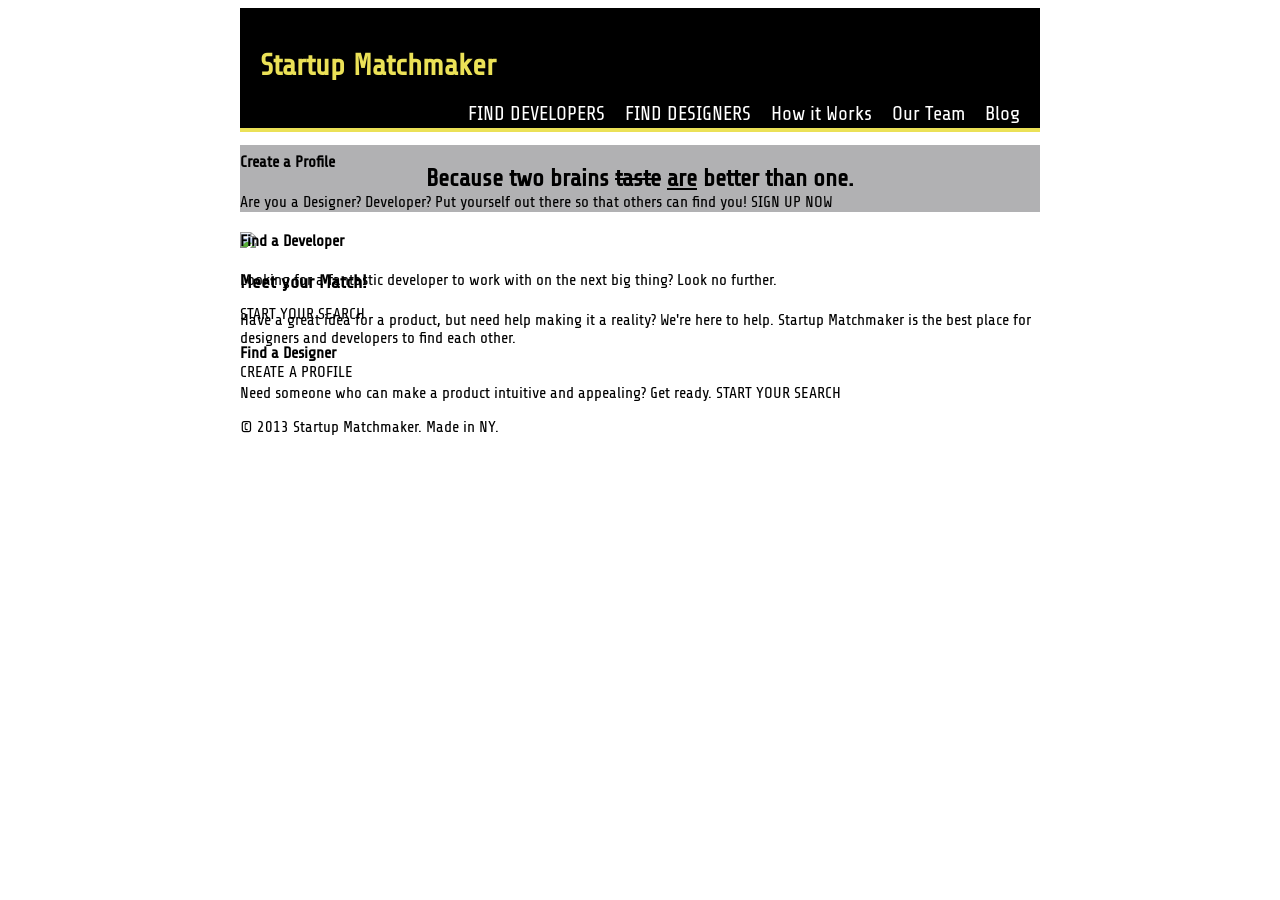
==== homework/Week5/index.html @ 2267c966 "Homework - Startup Matchmaking - Start" ====
<!doctype html>

<html lang="en-us">

<head>
	<meta charset="utf-8">
	<title>Startup Matchmaker</title>
	<link href='http://fonts.googleapis.com/css?family=Share+Tech|BenchNine:300,400|Sintony|Roboto+Condensed:400,300|Open+Sans:300' rel='stylesheet' type='text/css'>
	<link rel="stylesheet" type="text/css" href="style.css">

</head>

<body>
	<div id="wrapper">
		<header>
			<div class="clear" id="menubar">
				<h1>Startup Matchmaker</h1>
				<nav>
					<a href="#">Blog</a>
					<a href="#">Our Team</a>
					<a href="#">How it Works</a>
					<a href="#">FIND DESIGNERS</a>
					<a href="#">FIND DEVELOPERS</a>
				</nav>
			</div>

			<h2>Because two brains <span class="strikethrough">taste</span> <span class="underline">are</span> better than one.</h2>

			<img src="https://github.com/szs/FEWD_HK_3/blob/gh-pages/lesson5/solution/startup_matchmaker/images/coworking.jpg?raw=true">

			<div id="overlay">
				<h3>Meet your Match!</h3>
				<p>Have a great idea for a product, but need help making it a reality? We're here to help. Startup Matchmaker is the best place for designers and developers to find each other.</p>
				<span>CREATE A PROFILE</span>
			</div>
		</header>

		<aside class="clearfix">
			<div>
				<h4>Create a Profile</h4>
				<p>Are you a Designer? Developer? Put yourself out there so that others can find you!
				<span>SIGN UP NOW</span>
			</div>

			<div>
				<h4>Find a Developer</h4>
				<p>Looking for a fantastic developer to work with on the next big thing? Look no further.</p>
				<span>START YOUR SEARCH</span>
			</div>

			<div>
				<h4>Find a Designer</h4>
				<p>Need someone who can make a product intuitive and appealing? Get ready.
				<span>START YOUR SEARCH</span>
			</div>
		</aside>
</body>

<footer>
	&copy; 2013 Startup Matchmaker. Made in NY.
</footer>

</html>
---- homework/Week5/style.css ----
#wrapper {
	width: 800px;
	margin: auto;
}

body {
	font-family: 'Share Tech', serif;
}

header {
	width: auto;
	height: 120px;
	background-color: #000000;
	display: block;
	border-bottom: 4px solid #EBE157
}


main {


}

aside {

}

div {


}

footer {


}

/*-----------------------------*/



h1 {
	color: #EBE157;
	font-size: 30px;
	padding-top: 20px;
	padding-left: 20px
}

h2 {
	font-family:
	margin: auto;
	text-align: center;
	padding-top: 20px;
	padding-bottom: 20px;
	background-color: #B1B1B3;
}

header nav a {
	font-size: 20px;
	color: #FFFFFF;
	text-decoration: none;
	display: inline-block;
	padding-right: 15px;
	margin-right: 5px;
	float: right;
}


/*-----------------------------*/

img {
	width: 100%;
	height: auto;
}

.strikethrough {
	text-decoration: line-through;
}

.underline {
	text-decoration: underline;

}

.clear:before, .clear:after {
	content: "\0020";
	display: block;
	height: 0;
	overflow: hidden;
}
	
.clear:after {
	clear: both;
}

.clearfix:after {
	content: ".";
	display: block;
	clear: both;
	visibility: hidden;
	line-height: 0;
	height: 0;
}
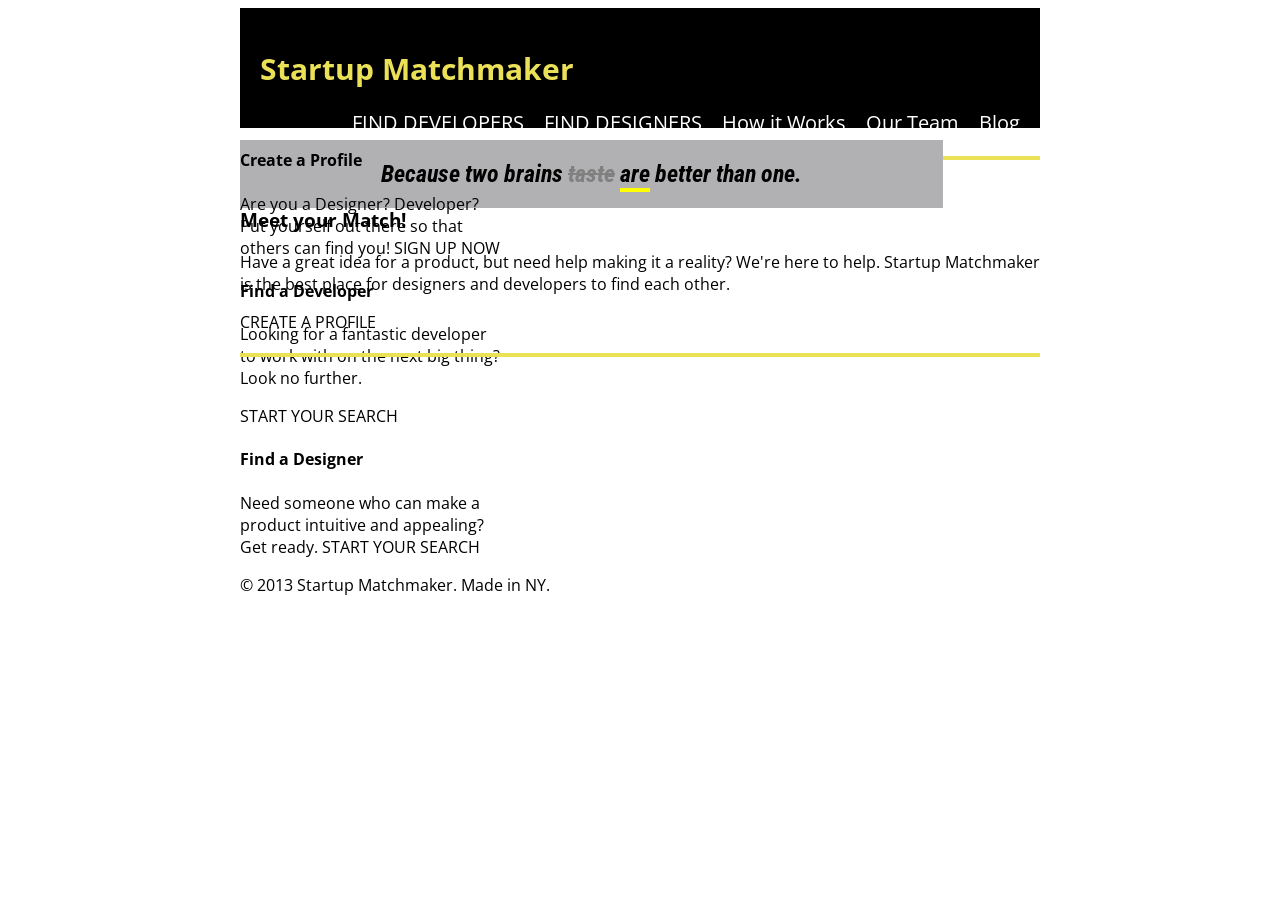
==== commit f8e10421: "Homework - Startup Matchmaking - 15%" ====
--- a/homework/Week5/index.html
+++ b/homework/Week5/index.html
@@ -7,8 +7,8 @@
 	<title>Startup Matchmaker</title>
 	<link href='http://fonts.googleapis.com/css?family=Share+Tech|BenchNine:300,400|Sintony|Roboto+Condensed:400,300|Open+Sans:300' rel='stylesheet' type='text/css'>
 	<link rel="stylesheet" type="text/css" href="style.css">
+</head>
 
-</head>
 
 <body>
 	<div id="wrapper">
@@ -24,9 +24,9 @@
 				</nav>
 			</div>
 
-			<h2>Because two brains <span class="strikethrough">taste</span> <span class="underline">are</span> better than one.</h2>
+			<h2><i>Because two brains <span class="strikethrough">taste</span> <span class="underline">are</span> better than one.</i></h2>
 
-			<img src="https://github.com/szs/FEWD_HK_3/blob/gh-pages/lesson5/solution/startup_matchmaker/images/coworking.jpg?raw=true">
+			<img src=/Users/szs/Code/FEWD_HK_3/lesson5/starter_code/startup_matchmaker/images/coworking.jpg>
 
 			<div id="overlay">
 				<h3>Meet your Match!</h3>
--- a/homework/Week5/style.css
+++ b/homework/Week5/style.css
@@ -4,7 +4,7 @@
 }
 
 body {
-	font-family: 'Share Tech', serif;
+	font-family: 'Open Sans', sans-serif;
 }
 
 header {
@@ -12,17 +12,11 @@
 	height: 120px;
 	background-color: #000000;
 	display: block;
-	border-bottom: 4px solid #EBE157
 }
 
 
-main {
-
-
-}
-
 aside {
-
+	width: 266px;
 }
 
 div {
@@ -30,13 +24,14 @@
 
 }
 
+#overlay {
+	position: relative;
+}
+
 footer {
 
 
 }
-
-/*-----------------------------*/
-
 
 
 h1 {
@@ -47,12 +42,25 @@
 }
 
 h2 {
-	font-family:
-	margin: auto;
+	font-family: 'Roboto Condensed', sans-serif;
 	text-align: center;
-	padding-top: 20px;
+	background-color: #B1B1B3;
+	display: inline;
+	padding: 20px 141px;
+}
+
+.strikethrough {
+	color: gray;
+}
+
+.underline {
+	border-bottom: 4px solid gray;
+	border-bottom-color: yellow;
+}
+
+header div {
 	padding-bottom: 20px;
-	background-color: #B1B1B3;
+	border-bottom: 4px solid #EBE157;
 }
 
 header nav a {
@@ -66,20 +74,16 @@
 }
 
 
-/*-----------------------------*/
-
 img {
 	width: 100%;
 	height: auto;
+	float: right;
+	clear: right;
+	margin-top: -28px;
 }
 
 .strikethrough {
 	text-decoration: line-through;
-}
-
-.underline {
-	text-decoration: underline;
-
 }
 
 .clear:before, .clear:after {
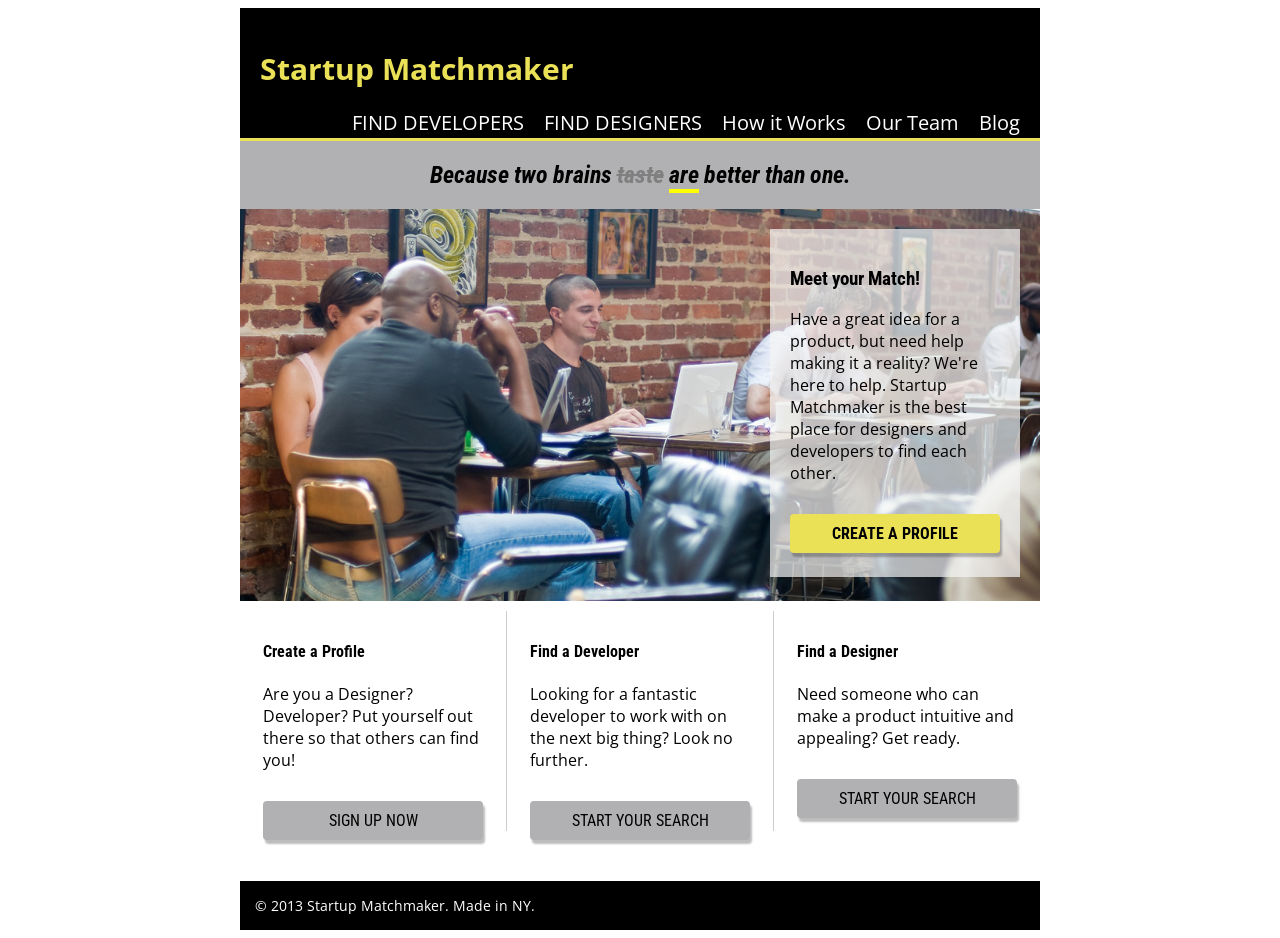
==== commit f717a26f: "Homework - Week 5 - Complete" ====
--- a/homework/Week5/index.html
+++ b/homework/Week5/index.html
@@ -12,6 +12,8 @@
 
 <body>
 	<div id="wrapper">
+
+<!-- TOP -->
 		<header>
 			<div class="clear" id="menubar">
 				<h1>Startup Matchmaker</h1>
@@ -23,37 +25,40 @@
 					<a href="#">FIND DEVELOPERS</a>
 				</nav>
 			</div>
+		</header>
 
+<!-- MID -->
+		<div class="mid">
 			<h2><i>Because two brains <span class="strikethrough">taste</span> <span class="underline">are</span> better than one.</i></h2>
 
-			<img src=/Users/szs/Code/FEWD_HK_3/lesson5/starter_code/startup_matchmaker/images/coworking.jpg>
+			<div id="overlay">
+				<h3><b>Meet your Match!</b></h3>
+				<p>Have a great idea for a product, but need help making it a reality? We're here to help. Startup Matchmaker is the best place for designers and developers to find each other.</p>
+				<span><b>CREATE A PROFILE</b></span>
+			</div>
+		</div>
 
-			<div id="overlay">
-				<h3>Meet your Match!</h3>
-				<p>Have a great idea for a product, but need help making it a reality? We're here to help. Startup Matchmaker is the best place for designers and developers to find each other.</p>
-				<span>CREATE A PROFILE</span>
-			</div>
-		</header>
-
-		<aside class="clearfix">
+<!-- BOTTOM -->
+		<div class="column">
 			<div>
-				<h4>Create a Profile</h4>
-				<p>Are you a Designer? Developer? Put yourself out there so that others can find you!
+				<h4><b>Create a Profile</b></h4>
+				<p>Are you a Designer? Developer? Put yourself out there so that others can find you!</p>
 				<span>SIGN UP NOW</span>
 			</div>
 
 			<div>
-				<h4>Find a Developer</h4>
+				<h4><b>Find a Developer</b></h4>
 				<p>Looking for a fantastic developer to work with on the next big thing? Look no further.</p>
 				<span>START YOUR SEARCH</span>
 			</div>
 
 			<div>
-				<h4>Find a Designer</h4>
-				<p>Need someone who can make a product intuitive and appealing? Get ready.
+				<h4><b>Find a Designer</b></h4>
+				<p>Need someone who can make a product intuitive and appealing? Get ready.</p>
 				<span>START YOUR SEARCH</span>
 			</div>
-		</aside>
+		</div>
+
 </body>
 
 <footer>
--- a/homework/Week5/style.css
+++ b/homework/Week5/style.css
@@ -11,26 +11,17 @@
 	width: auto;
 	height: 120px;
 	background-color: #000000;
-	display: block;
+	padding-bottom: 10px;
+	border-bottom: 3px solid #EBE157;
 }
 
 
-aside {
-	width: 266px;
-}
-
-div {
-
-
-}
-
-#overlay {
-	position: relative;
-}
-
 footer {
-
-
+	clear: both;
+	background: black;
+	color: white;
+	font-size: 14px;
+	padding: 15px;
 }
 
 
@@ -45,23 +36,14 @@
 	font-family: 'Roboto Condensed', sans-serif;
 	text-align: center;
 	background-color: #B1B1B3;
-	display: inline;
-	padding: 20px 141px;
+	padding: 20px;
+	margin-top: 0;
 }
 
-.strikethrough {
-	color: gray;
+h3, h4 {
+	font-family: 'Roboto Condensed', sans-serif;
 }
 
-.underline {
-	border-bottom: 4px solid gray;
-	border-bottom-color: yellow;
-}
-
-header div {
-	padding-bottom: 20px;
-	border-bottom: 4px solid #EBE157;
-}
 
 header nav a {
 	font-size: 20px;
@@ -74,17 +56,76 @@
 }
 
 
-img {
-	width: 100%;
-	height: auto;
+.mid{
+	height: 460px;
+	background-image:url(./images/coworking.jpg);
+	background-position: center; 
+	background-repeat: no-repeat;
+	background-size: cover;
+}
+
+
+#overlay {
 	float: right;
-	clear: right;
-	margin-top: -28px;
+	height: 310px;
+	width: 210px;
+	background: rgba(245, 245, 245, 0.7);
+	padding: 20px 20px 18px; 
+	margin-right: 20px;
+}
+
+
+#overlay span {
+	color: black ;
+	font-family: 'Roboto Condensed', sans-serif;
+	display: block;
+	text-align: center;
+	background: #EBE157;
+	padding: 10px 10px;
+	border-radius: 4px;
+	box-shadow: 2px 4px 2px rgba(33,33,33,0.3);
+	margin-top: 30px;
+}
+
+.column span {
+	color: black ;
+	font-family: 'Roboto Condensed', sans-serif;
+	display: block;
+	text-align: center;
+	background: #B1B1B3;
+	padding: 10px 10px;
+	border-radius: 4px;
+	box-shadow: 2px 4px 2px rgba(33,33,33,0.3);
+	margin-top: 30px;
+}
+
+.column div {
+	float: left;
+	height: 200px;
+	width: 220px;
+	padding: 10px 23px;
+	margin-top: 10px;
+	margin-bottom: 50px;
+	border-right: 1px;
+	border-color: #CCC;
+	border-right-style: solid;
+}
+
+.column div:nth-child(3) {
+	border-right: 0;
 }
 
 .strikethrough {
+	color: gray;
 	text-decoration: line-through;
+
 }
+
+.underline {
+	border-bottom: 4px solid gray;
+	border-bottom-color: yellow;
+}
+
 
 .clear:before, .clear:after {
 	content: "\0020";
@@ -105,4 +146,7 @@
 	line-height: 0;
 	height: 0;
 }
+
+
+
  
